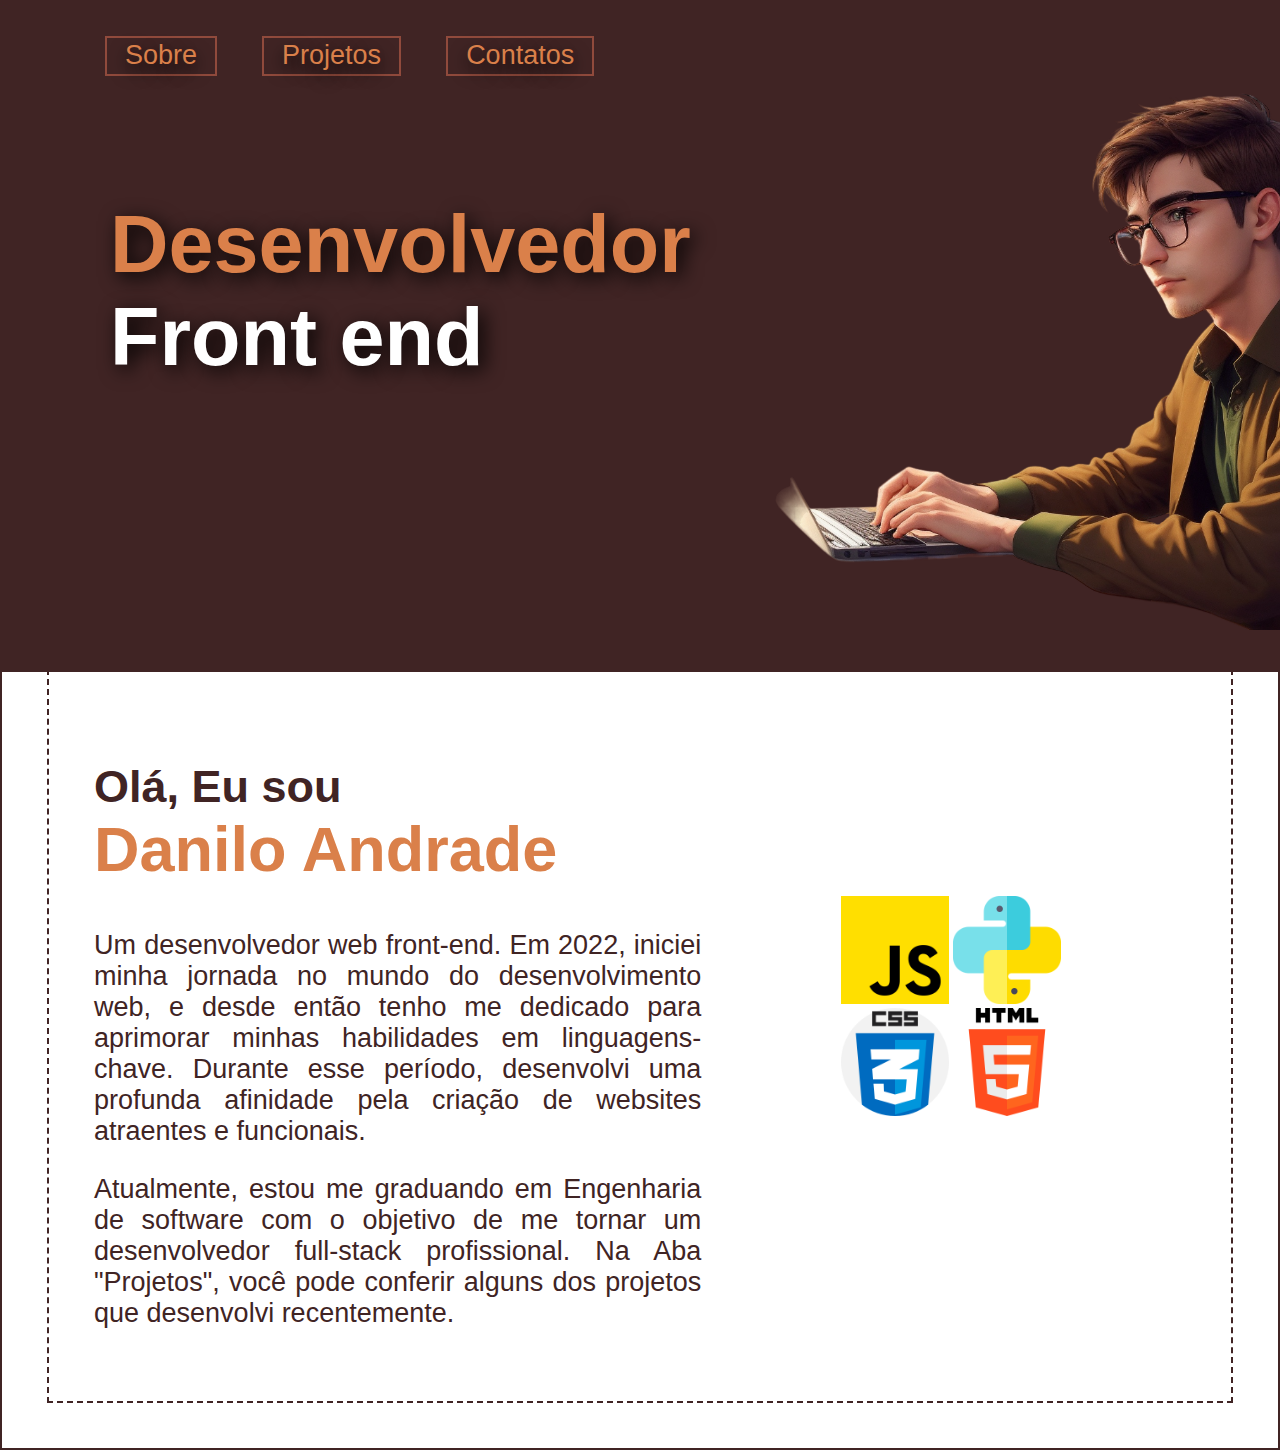
==== ZZZZZZ/Atesta/index.html @ 4f17c2a0 "ATEstar" ====
<!DOCTYPE html>
<html lang="pt-br">
<head>
    <meta charset="UTF-8">
    <meta name="viewport" content="width=device-width, initial-scale=1.0">
    <link rel="stylesheet" href="Back.css">
    <title>Document</title>
</head>
<body>
    <div class="cabeça">
        <header>
            <ul>
                <li>Sobre</li>
                <li>Projetos</li>
                <li>Contatos</li>
            </ul>
        </header>
        <div class="corpo">
            <div class="texto">
                <h1>Desenvolvedor</h1>
                <h1 id="fron">Front end</h1>
            </div>
            <img src="img/Default_cartoon_style_illustration_a_young_man_of_about_25_yea_5_95e0bf01-f4bd-49b0-93b2-838d1b177552_1-PhotoRoom.png-PhotoRoom.png" alt="avatar">
        </div>
    </div>

    <main>

        <div class="suporte">
            <div class="contei">
                <div class="sobre">
                    <h2>Olá, Eu sou</h2>
                    <h3>Danilo Andrade</h3>
                    <aside>
                        <p>Um desenvolvedor web front-end. Em 2022, iniciei minha jornada no mundo do desenvolvimento web, e desde então tenho me dedicado para aprimorar minhas habilidades em linguagens-chave. Durante esse período, desenvolvi uma profunda afinidade pela criação de websites atraentes e funcionais.</p>
                        <p>Atualmente, estou me graduando em Engenharia de software com o objetivo de me tornar um desenvolvedor full-stack profissional. Na Aba "Projetos", você pode conferir alguns dos projetos que desenvolvi recentemente.</p>
                    </aside>
                </div>
                <div class="icone">
                    <img src="img/js.png" alt="java">
                    <img src="img/python.png" alt="python">
                    <img src="img/css.png" alt="Css">
                    <img src="img/html-5.png" alt="HTML">
                </div>
            </div>
        </div>
    </main>
    
</body>
</html>
---- ZZZZZZ/Atesta/Back.css ----
@charset "UTF-8";

:root{

    --cor1:#402424;
    --cor2:#904A3C;
    --cor3:#DA804A;

}



body{
    margin: 0;}

header{padding-left: 5vh;}

.cabeça{height: 70vh;
    padding: 20px;
    background-color: #402424;}
    
.cabeça ul>li{
    text-shadow: 0px 7px 17px black;
    cursor: pointer;
    border: 2px var(--cor2) solid;
    font-family: Arial, Helvetica, sans-serif;
    color: var(--cor3) ;
    font-size:3vh ;
    padding: 0.25vh 2vh;
}

.cabeça ul>li:hover{
    border: 2px white solid;
    color: white;}

.cabeça ul{ 
    gap: 5vh;
    list-style-type: none;
    display: flex;
}

.corpo{
    padding: 0vh 10vh;
    justify-content: space-between;
    display: flex;}

.texto{padding: 10% 0;}

#fron{color: white;}

.corpo h1 {
    margin: 0;
    text-shadow: 5px 5px 20px black;
    color: var(--cor3);
    font-size: 9vh;
    font-family: Arial, Helvetica, sans-serif;
}

.cabeça img{
    width: 90vh;
}

/*main*/

.sobre{
    width: 100vh;
    padding: 5vh 5vh;}

.icone img{width: 12vh;}

.contei{
    gap: 5px;
    margin-top: -3px;
    border: 2px var(--cor1)  dashed;;
    display: flex;}

.suporte{
    border: 2px var(--cor1) solid;
    padding: 0 5vh 5vh 5vh;}

.sobre h2{ margin: 5vh 0 0 0;
    font-size: 5vh;
    font-family: Arial, Helvetica, sans-serif;
    color: var(--cor1);}

.sobre h3{ 
    margin: 0 0 5vh 0;
    font-size: 7vh;
    font-family: Arial, Helvetica, sans-serif;
    color: var(--cor3);}

aside p{
    color: var(--cor1);
    font-size:3vh ;
    text-align: justify;
    color: var(--cor1) ;
    font-family: Arial, Helvetica, sans-serif;}

.icone{display: block;
    padding: 25vh 10vh;
}
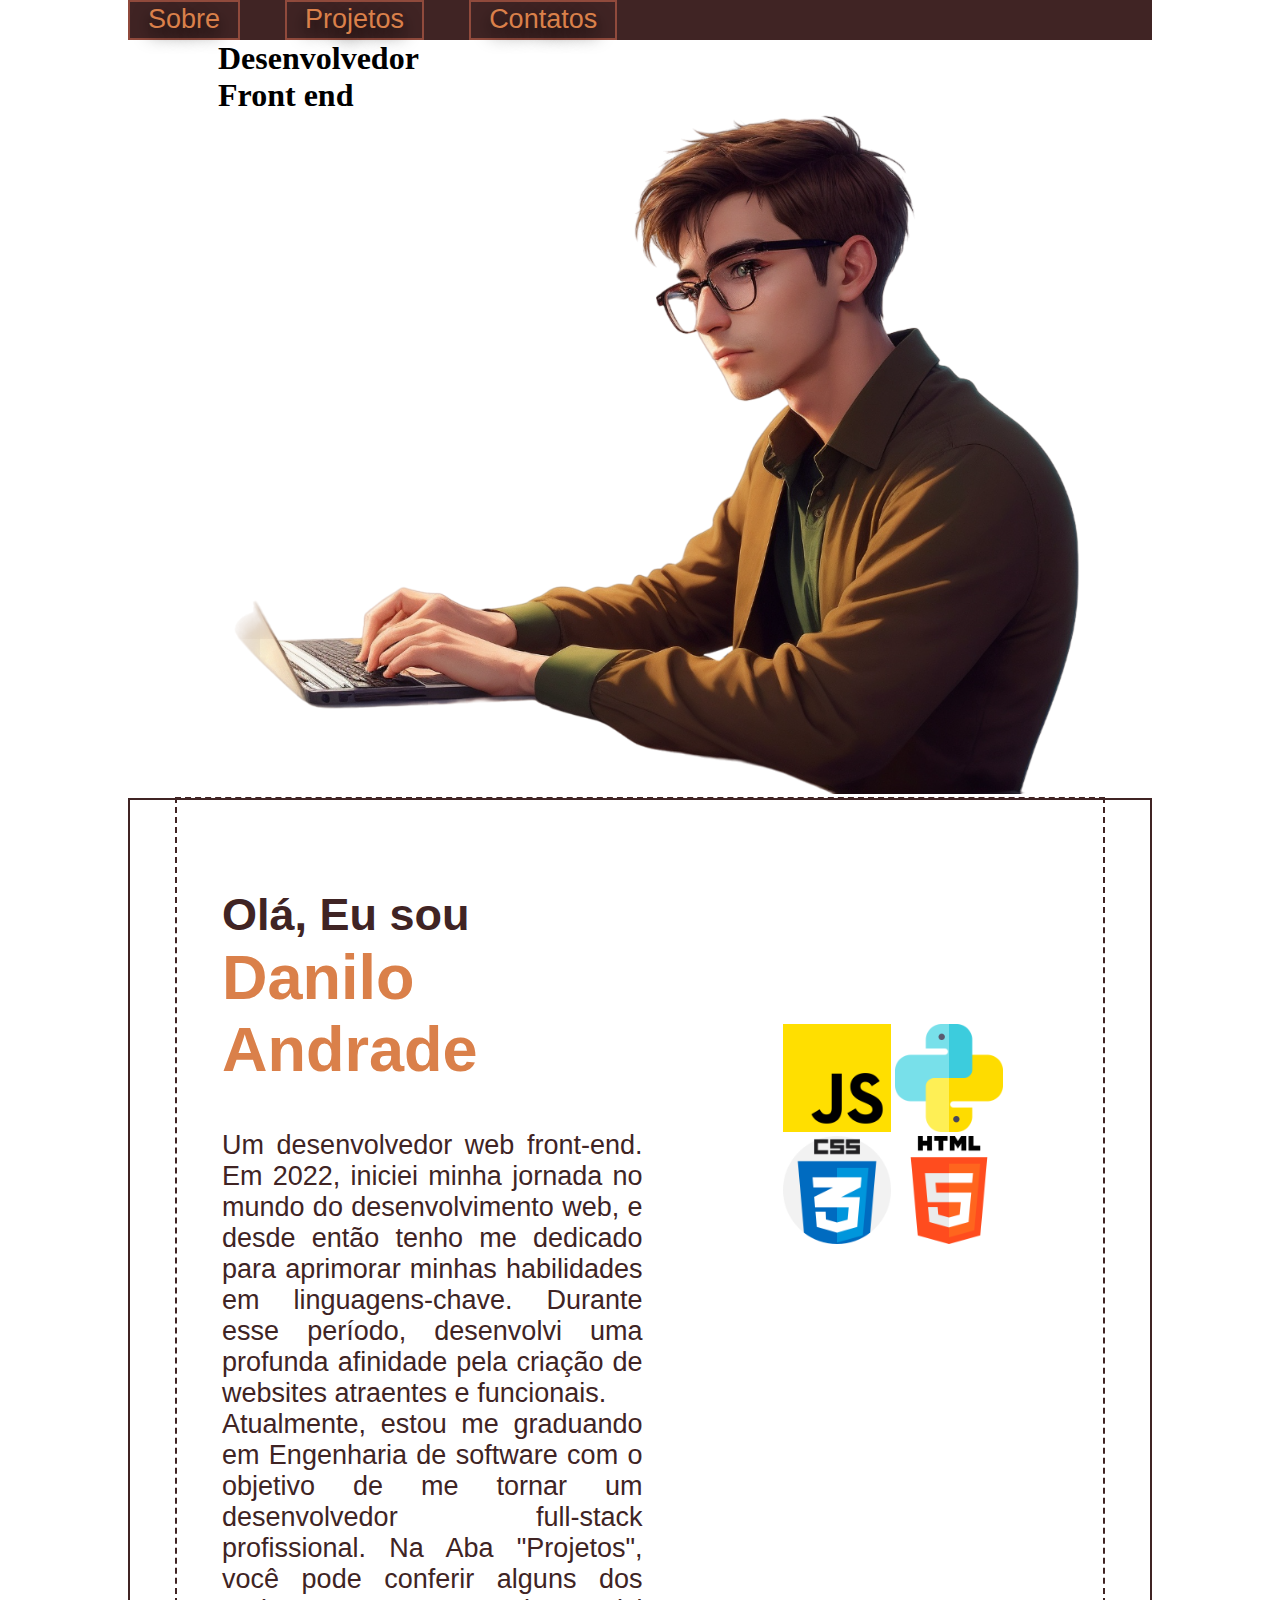
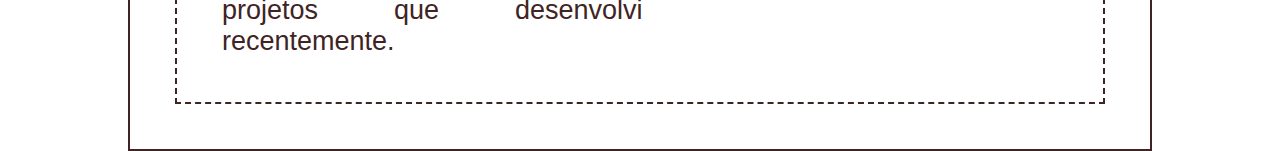
==== commit ab7e0cf7: "zzzzz" ====
--- a/ZZZZZZ/Atesta/index.html
+++ b/ZZZZZZ/Atesta/index.html
@@ -1,28 +1,38 @@
 <!DOCTYPE html>
 <html lang="pt-br">
+
 <head>
     <meta charset="UTF-8">
     <meta name="viewport" content="width=device-width, initial-scale=1.0">
-    <link rel="stylesheet" href="Back.css">
-    <title>Document</title>
+    <link rel="stylesheet" href="./css/Back.css">
+    <link rel="stylesheet" href="./css/base.css">
+
+    <title>Danilo.A</title>
 </head>
+
 <body>
-    <div class="cabeça">
-        <header>
+
+    <header>
+        <div class="cabeça">
             <ul>
                 <li>Sobre</li>
                 <li>Projetos</li>
                 <li>Contatos</li>
             </ul>
-        </header>
-        <div class="corpo">
-            <div class="texto">
-                <h1>Desenvolvedor</h1>
-                <h1 id="fron">Front end</h1>
-            </div>
-            <img src="img/Default_cartoon_style_illustration_a_young_man_of_about_25_yea_5_95e0bf01-f4bd-49b0-93b2-838d1b177552_1-PhotoRoom.png-PhotoRoom.png" alt="avatar">
         </div>
-    </div>
+    </header>
+
+
+    <section class="proff">
+        <div class="proff-corpo">
+            <h1>Desenvolvedor</h1>
+            <h1>Front end</h1>
+        </div>
+        <div class="proff-avatar">
+            <img src="img/Default_cartoon_style_illustration_a_young_man_of_about_25_yea_5_95e0bf01-f4bd-49b0-93b2-838d1b177552_1-PhotoRoom.png-PhotoRoom.png"
+                alt="avatar">
+        </div>
+    </section>
 
     <main>
 
@@ -32,8 +42,13 @@
                     <h2>Olá, Eu sou</h2>
                     <h3>Danilo Andrade</h3>
                     <aside>
-                        <p>Um desenvolvedor web front-end. Em 2022, iniciei minha jornada no mundo do desenvolvimento web, e desde então tenho me dedicado para aprimorar minhas habilidades em linguagens-chave. Durante esse período, desenvolvi uma profunda afinidade pela criação de websites atraentes e funcionais.</p>
-                        <p>Atualmente, estou me graduando em Engenharia de software com o objetivo de me tornar um desenvolvedor full-stack profissional. Na Aba "Projetos", você pode conferir alguns dos projetos que desenvolvi recentemente.</p>
+                        <p>Um desenvolvedor web front-end. Em 2022, iniciei minha jornada no mundo do desenvolvimento
+                            web, e desde então tenho me dedicado para aprimorar minhas habilidades em linguagens-chave.
+                            Durante esse período, desenvolvi uma profunda afinidade pela criação de websites atraentes e
+                            funcionais.</p>
+                        <p>Atualmente, estou me graduando em Engenharia de software com o objetivo de me tornar um
+                            desenvolvedor full-stack profissional. Na Aba "Projetos", você pode conferir alguns dos
+                            projetos que desenvolvi recentemente.</p>
                     </aside>
                 </div>
                 <div class="icone">
@@ -45,6 +60,7 @@
             </div>
         </div>
     </main>
-    
+
 </body>
+
 </html>--- a/ZZZZZZ/Atesta/css/Back.css
+++ b/ZZZZZZ/Atesta/css/Back.css
@@ -0,0 +1,100 @@
+@charset "UTF-8";
+
+:root{
+
+    --cor1:#402424;
+    --cor2:#904A3C;
+    --cor3:#DA804A;
+
+}
+
+html{padding: 0 10%;}
+
+body{}
+
+header{
+    position: relative;
+    background-color: #402424;
+    }
+
+.cabeça{}
+    
+.cabeça ul>li{
+    text-shadow: 0px 7px 17px black;
+    cursor: pointer;
+    border: 2px var(--cor2) solid;
+    font-family: Arial, Helvetica, sans-serif;
+    color: var(--cor3) ;
+    font-size:3vh ;
+    padding: 0.25vh 2vh;
+}
+
+.cabeça ul>li:hover{
+    border: 2px white solid;
+    color: white;}
+
+.cabeça ul{ 
+    gap: 5vh;
+    list-style-type: none;
+    display: flex;
+}
+
+.proff-corpo{
+    padding: 0vh 10vh;
+    }
+
+.texto{padding: 10% 0;}
+
+#fron{color: white;}
+
+.corpo h1 {
+    margin: 0;
+    text-shadow: 5px 5px 20px black;
+    color: var(--cor3);
+    font-size: 9vh;
+    font-family: Arial, Helvetica, sans-serif;
+}
+
+.cabeça img{
+    width: 90vh;
+}
+
+/*main*/
+
+.sobre{
+    width: 100vh;
+    padding: 5vh 5vh;}
+
+.icone img{width: 12vh;}
+
+.contei{
+    gap: 5px;
+    margin-top: -3px;
+    border: 2px var(--cor1)  dashed;;
+    display: flex;}
+
+.suporte{
+    border: 2px var(--cor1) solid;
+    padding: 0 5vh 5vh 5vh;}
+
+.sobre h2{ margin: 5vh 0 0 0;
+    font-size: 5vh;
+    font-family: Arial, Helvetica, sans-serif;
+    color: var(--cor1);}
+
+.sobre h3{ 
+    margin: 0 0 5vh 0;
+    font-size: 7vh;
+    font-family: Arial, Helvetica, sans-serif;
+    color: var(--cor3);}
+
+aside p{
+    color: var(--cor1);
+    font-size:3vh ;
+    text-align: justify;
+    color: var(--cor1) ;
+    font-family: Arial, Helvetica, sans-serif;}
+
+.icone{display: block;
+    padding: 25vh 10vh;
+}
--- a/ZZZZZZ/Atesta/css/base.css
+++ b/ZZZZZZ/Atesta/css/base.css
@@ -0,0 +1,15 @@
+*{
+    margin: 0;
+    padding: 0;
+    outline: none;
+    border: none;
+    box-sizing: border-box;
+}
+ul{
+    text-decoration: none;
+
+}
+img{
+    list-style: none;
+    max-width: 100%;
+}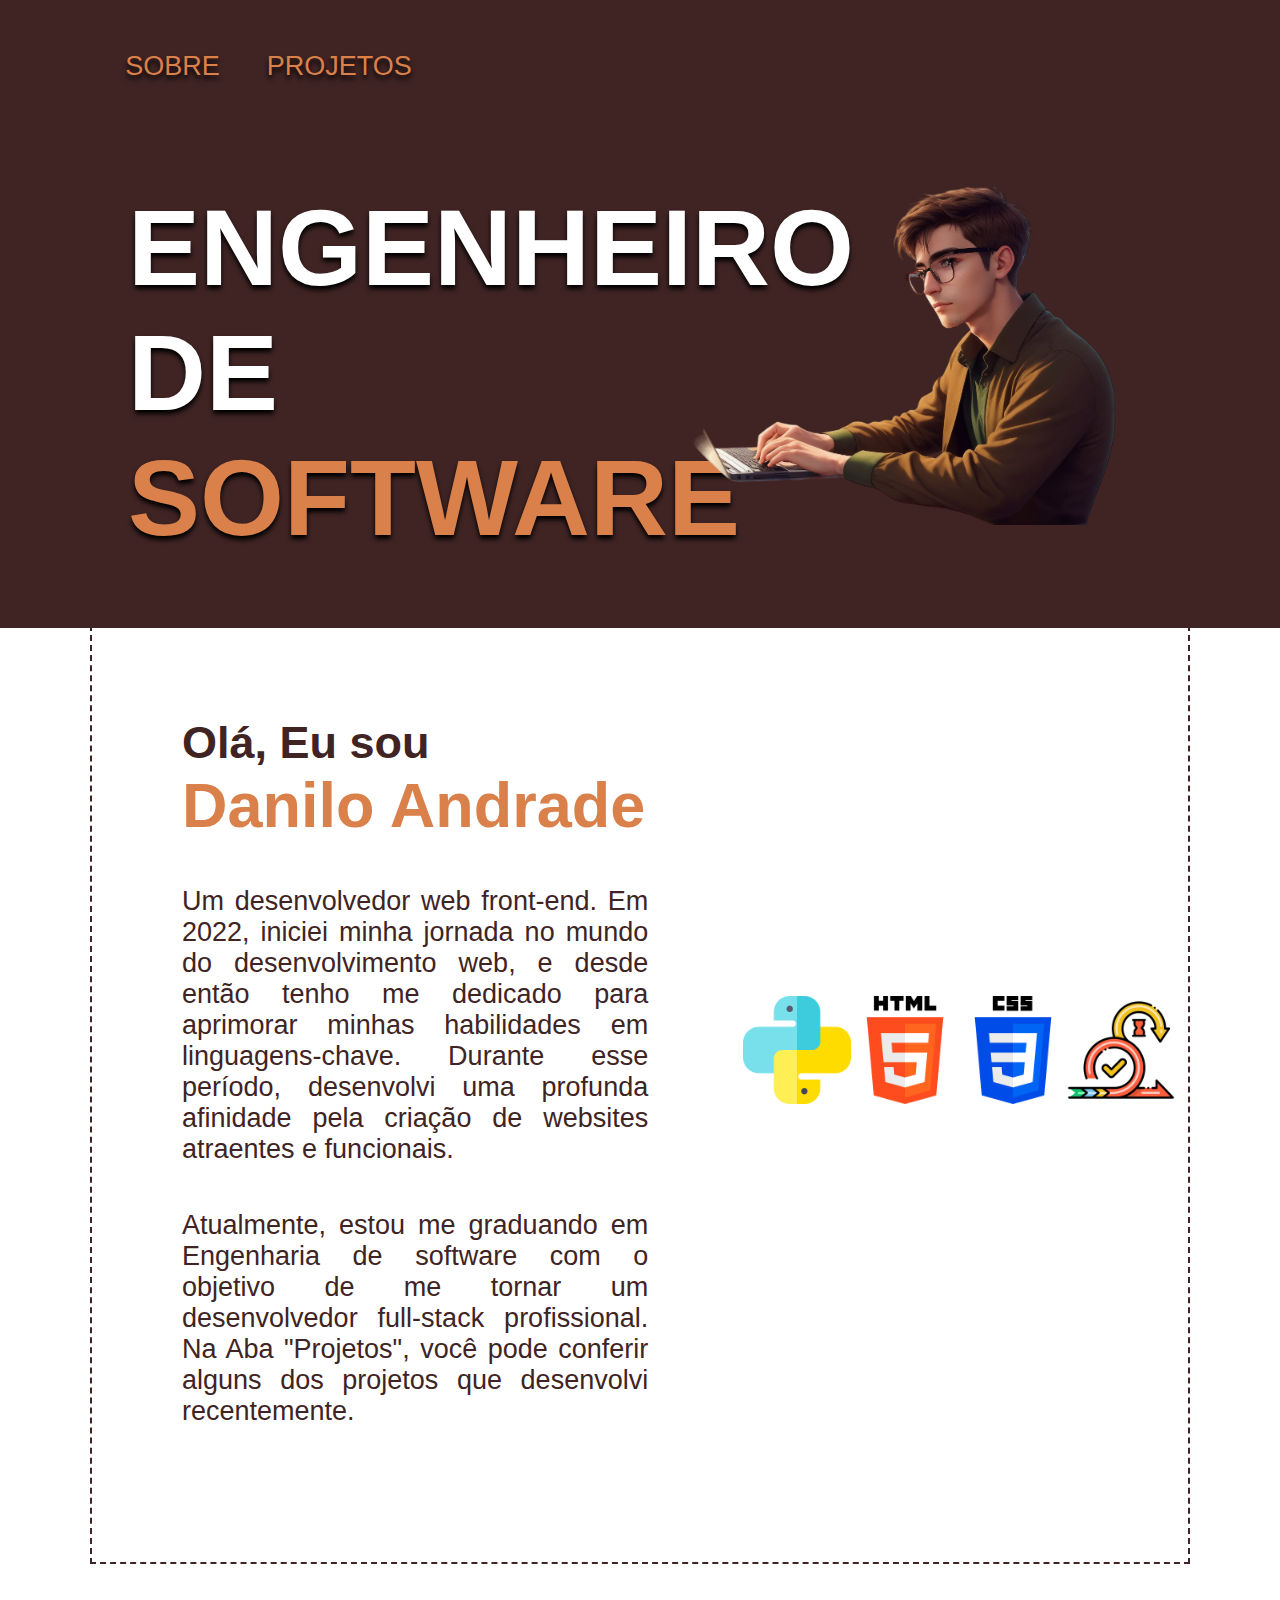
==== commit 0c1d97f3: "zzzzzz" ====
--- a/ZZZZZZ/Atesta/index.html
+++ b/ZZZZZZ/Atesta/index.html
@@ -14,10 +14,9 @@
 
     <header>
         <div class="cabeça">
-            <ul>
-                <li>Sobre</li>
-                <li>Projetos</li>
-                <li>Contatos</li>
+            <ul class="cabeça-itens">
+                <li><a href="#sobres">Sobre</a></li>
+                <li><a href="">Projetos</a></li>
             </ul>
         </div>
     </header>
@@ -25,8 +24,8 @@
 
     <section class="proff">
         <div class="proff-corpo">
-            <h1>Desenvolvedor</h1>
-            <h1>Front end</h1>
+            <h1 class="titulo">Engenheiro de</h1>
+            <h1 class="funcao">Software</h1>
         </div>
         <div class="proff-avatar">
             <img src="img/Default_cartoon_style_illustration_a_young_man_of_about_25_yea_5_95e0bf01-f4bd-49b0-93b2-838d1b177552_1-PhotoRoom.png-PhotoRoom.png"
@@ -35,14 +34,13 @@
     </section>
 
     <main>
-
         <div class="suporte">
             <div class="contei">
                 <div class="sobre">
                     <h2>Olá, Eu sou</h2>
                     <h3>Danilo Andrade</h3>
                     <aside>
-                        <p>Um desenvolvedor web front-end. Em 2022, iniciei minha jornada no mundo do desenvolvimento
+                        <p id="sobres" >Um desenvolvedor web front-end. Em 2022, iniciei minha jornada no mundo do desenvolvimento
                             web, e desde então tenho me dedicado para aprimorar minhas habilidades em linguagens-chave.
                             Durante esse período, desenvolvi uma profunda afinidade pela criação de websites atraentes e
                             funcionais.</p>
@@ -51,11 +49,11 @@
                             projetos que desenvolvi recentemente.</p>
                     </aside>
                 </div>
-                <div class="icone">
-                    <img src="img/js.png" alt="java">
+                <div class="icone" >
                     <img src="img/python.png" alt="python">
-                    <img src="img/css.png" alt="Css">
-                    <img src="img/html-5.png" alt="HTML">
+                    <img src="img/novo/html-5.png" alt="HTML">
+                    <img src="img/novo/css-3.png" alt="CSS">
+                    <img src="img/novo/scrum.png" alt="Scrum">
                 </div>
             </div>
         </div>
--- a/ZZZZZZ/Atesta/css/Back.css
+++ b/ZZZZZZ/Atesta/css/Back.css
@@ -1,100 +1,213 @@
 @charset "UTF-8";
 
-:root{
-
-    --cor1:#402424;
-    --cor2:#904A3C;
-    --cor3:#DA804A;
-
-}
-
-html{padding: 0 10%;}
-
-body{}
-
-header{
-    position: relative;
+:root {
+
+    --cor1: #402424;
+    --cor2: #904A3C;
+    --cor3: #DA804A;
+
+}
+
+html {
+    scroll-behavior: smooth;
+    transition: 1s;
     background-color: #402424;
-    }
-
-.cabeça{}
-    
-.cabeça ul>li{
-    text-shadow: 0px 7px 17px black;
+}
+
+body {
+    margin: 0;
+    background-color: rgb(255, 255, 255);
+    width: 100%
+}
+
+header {
+
+    top: 0;
+    left: 0;
+    right: 0;
+    background-color: #402424;
+}
+
+.cabeça-itens {
+    text-transform: uppercase;
+    padding: 4% 9%;
+}
+
+.cabeça-itens a {
+    text-decoration: none;
+    color: #DA804A;
+}
+
+
+.cabeça-itens a {
+    text-shadow: 0px 4px 5px black;
     cursor: pointer;
-    border: 2px var(--cor2) solid;
-    font-family: Arial, Helvetica, sans-serif;
-    color: var(--cor3) ;
-    font-size:3vh ;
-    padding: 0.25vh 2vh;
-}
-
-.cabeça ul>li:hover{
-    border: 2px white solid;
-    color: white;}
-
-.cabeça ul{ 
-    gap: 5vh;
+    font-family: Arial, Helvetica, sans-serif;
+    color: var(--cor3);
+    font-size: 3vh;
+    padding: 10px 10px;
+
+
+}
+
+.cabeça-itens a:hover {
+    color: white;
+    transition: 0.7s;
+}
+
+.cabeça ul {
+    gap: 3vh;
     list-style-type: none;
     display: flex;
 }
 
-.proff-corpo{
-    padding: 0vh 10vh;
-    }
-
-.texto{padding: 10% 0;}
-
-#fron{color: white;}
-
-.corpo h1 {
-    margin: 0;
-    text-shadow: 5px 5px 20px black;
+/*TITULO*/
+
+.proff {
+    text-transform: uppercase;
+    align-content: center;
+    width: 100%;
+    height: 55vh;
+    background-color: #402424;
+    padding: 4% 10%;
+    display: flex;
+    padding-bottom: 10%;
+}
+
+
+.proff-corpo .titulo {
+    color: white;
+}
+
+
+
+.proff-corpo {
+    align-content: center;
+    width: 50%;
+    text-shadow: 0px 4px 5px black;
     color: var(--cor3);
-    font-size: 9vh;
-    font-family: Arial, Helvetica, sans-serif;
-}
-
-.cabeça img{
-    width: 90vh;
-}
-
-/*main*/
-
-.sobre{
-    width: 100vh;
-    padding: 5vh 5vh;}
-
-.icone img{width: 12vh;}
-
-.contei{
+    font-size: 6vh;
+    font-family: Arial, Helvetica, sans-serif;
+}
+
+.proff .proff-avatar {
+    align-content: center;
+    width: 50%;
+
+}
+
+
+/* >>>>>>>>>>>>>>>>>>>>>>>>>>>>>>>>>>*/
+
+
+main{
+    padding-bottom: 5vh;
+
+}
+.sobre {
+    width: 60%;
+    padding: 5vh 0vh 5vh 10vh;
+}
+.sobre aside p{
+    margin-top: 5vh;
+}
+
+.contei {
+    padding-bottom: 10vh ;
     gap: 5px;
     margin-top: -3px;
-    border: 2px var(--cor1)  dashed;;
-    display: flex;}
-
-.suporte{
-    border: 2px var(--cor1) solid;
-    padding: 0 5vh 5vh 5vh;}
-
-.sobre h2{ margin: 5vh 0 0 0;
+    border: 2px var(--cor1) dashed;
+    width: 100%;
+    display: flex;
+}
+.contei .icone {
+    padding: 10vh;
+    width: auto;
+    display: flex;
+    align-items: center;
+
+}
+
+.contei .icone img {
+
+    width: 12vh;
+}
+.suporte {
+    padding: 0 10vh 5vh ;
+}
+
+.sobre h2 {
+    margin: 5vh 0 0 0;
     font-size: 5vh;
     font-family: Arial, Helvetica, sans-serif;
-    color: var(--cor1);}
-
-.sobre h3{ 
+    color: var(--cor1);
+}
+
+.sobre h3 {
     margin: 0 0 5vh 0;
     font-size: 7vh;
     font-family: Arial, Helvetica, sans-serif;
-    color: var(--cor3);}
-
-aside p{
+    color: var(--cor3);
+}
+
+aside p {
     color: var(--cor1);
-    font-size:3vh ;
+    font-size: 3vh;
     text-align: justify;
-    color: var(--cor1) ;
-    font-family: Arial, Helvetica, sans-serif;}
-
-.icone{display: block;
-    padding: 25vh 10vh;
-}
+    color: var(--cor1);
+    font-family: Arial, Helvetica, sans-serif;
+}
+
+/* >>>>Largura<<<<<<<<<<<<<<<<<<<<<<<<<<<<<<<<<<<<<<*/
+@media(max-width: 1004px){
+
+    .proff-corpo {
+        width: 65%;
+        font-size: 5vh;
+    
+        }   
+     
+    .contei{
+        display: block;
+    } 
+    .contei .sobre{
+        padding-right: 10vh ;
+        width: 100%;
+    }    
+    .contei .icone{
+        justify-content: center;
+
+    }
+
+    }
+    
+    
+@media (max-width: 700px) {
+    
+    .contei .sobre{
+        padding: 11vh 5vh 5vh ;
+        width: 100%;
+    }    
+    .contei .icone img{
+        width: 20%;
+    }
+
+
+    .proff-corpo {
+        text-align: center;
+        width: 100%;
+        font-size: 5vh;
+        
+            }   
+    .proff-corpo.titulo.funcao {
+        text-align:center;
+        }
+    
+    .proff .proff-avatar {
+            display: none;
+        }
+    
+    }
+    
+    /* >>>>Corpo<<<<<<<<<<<<<<<<<<<<<<<<<<<<<<<<<<<<<<*/
+    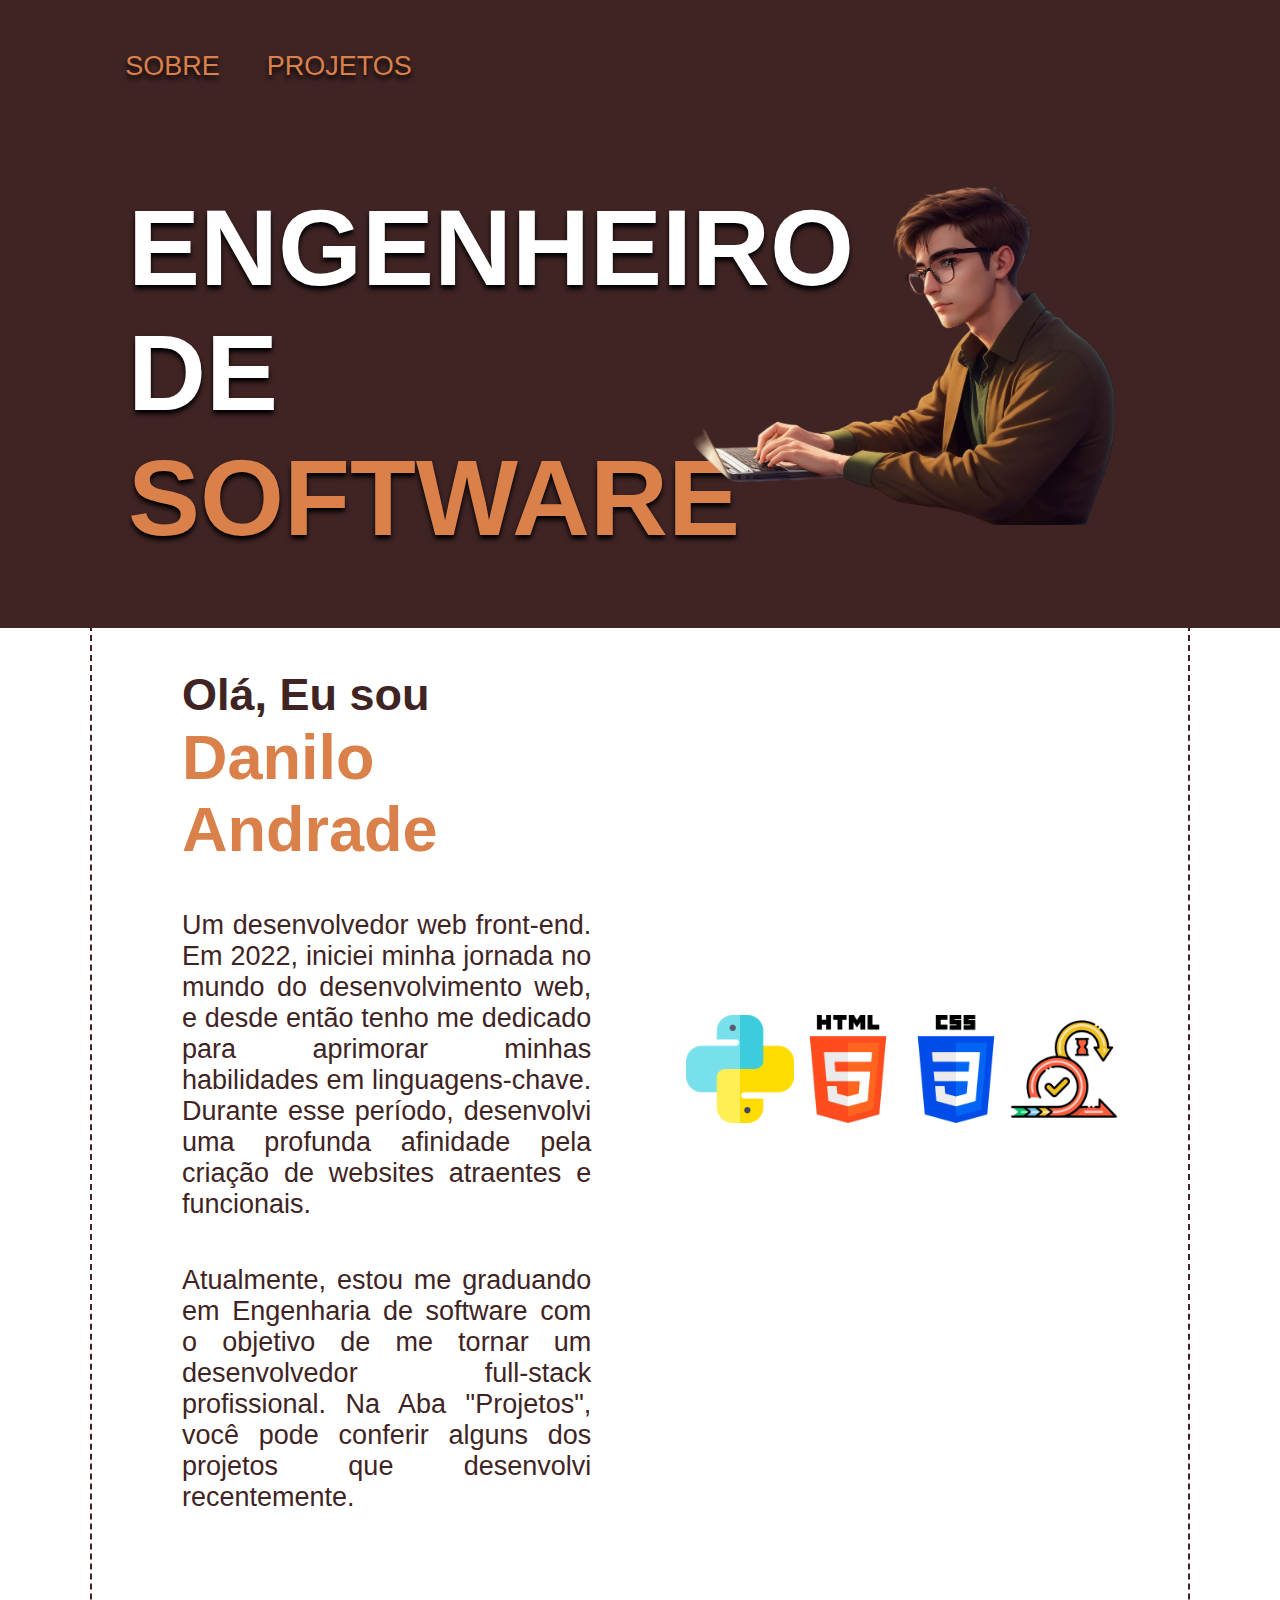
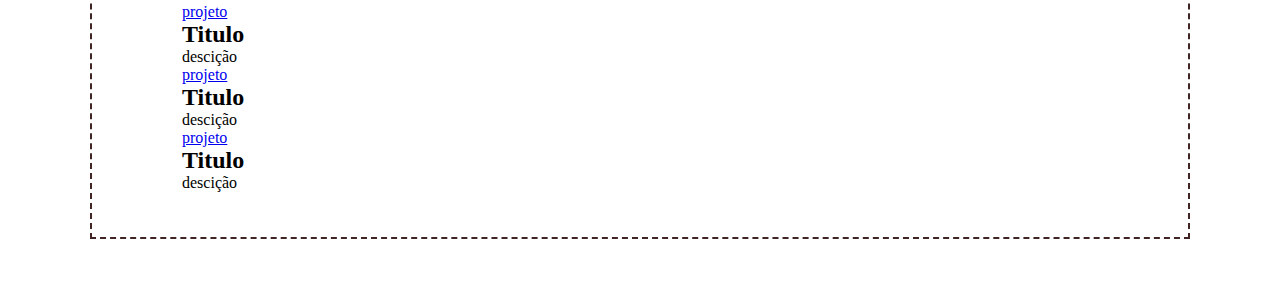
==== commit c0310a86: "zzzz" ====
--- a/ZZZZZZ/Atesta/index.html
+++ b/ZZZZZZ/Atesta/index.html
@@ -56,6 +56,27 @@
                     <img src="img/novo/scrum.png" alt="Scrum">
                 </div>
             </div>
+            <div class="contei-projetos" id="projetos">
+                <h3></h3>
+                <div class="contei-projetos-tudo">
+                    <div class="contei-projetos-tudo-bloco">
+                        <a href="#" class="pop"><img src="" alt="">projeto</a>
+                        <h2 class="pop-titulo">Titulo</h2>
+                        <p class="pop-descricao">descição</p>
+                    </div>
+                    <div class="contei-projetos-tudo-bloco">
+                        <a href="#" class="pop"><img src="" alt="">projeto</a>
+                        <h2 class="pop-titulo">Titulo</h2>
+                        <p class="pop-descricao">descição</p>
+                    </div>
+                    <div class="contei-projetos-tudo-bloco">
+                        <a href="#" class="pop"><img src="" alt="">projeto</a>
+                        <h2 class="pop-titulo">Titulo</h2>
+                        <p class="pop-descricao">descição</p>
+                    </div>
+                </div>
+
+            </div>
         </div>
     </main>
 
--- a/ZZZZZZ/Atesta/css/Back.css
+++ b/ZZZZZZ/Atesta/css/Back.css
@@ -106,17 +106,17 @@
 }
 .sobre {
     width: 60%;
-    padding: 5vh 0vh 5vh 10vh;
+
 }
 .sobre aside p{
     margin-top: 5vh;
 }
 
 .contei {
+
     padding-bottom: 10vh ;
     gap: 5px;
     margin-top: -3px;
-    border: 2px var(--cor1) dashed;
     width: 100%;
     display: flex;
 }
@@ -171,7 +171,7 @@
         display: block;
     } 
     .contei .sobre{
-        padding-right: 10vh ;
+
         width: 100%;
     }    
     .contei .icone{
@@ -185,16 +185,16 @@
 @media (max-width: 700px) {
     
     .contei .sobre{
-        padding: 11vh 5vh 5vh ;
+        padding: 11vh 0vh 5vh ;
         width: 100%;
     }    
     .contei .icone img{
-        width: 20%;
+        width: 25%;
     }
 
 
     .proff-corpo {
-        text-align: center;
+ 
         width: 100%;
         font-size: 5vh;
         
@@ -210,4 +210,14 @@
     }
     
     /* >>>>Corpo<<<<<<<<<<<<<<<<<<<<<<<<<<<<<<<<<<<<<<*/
-    +    
+
+
+
+    /* >>>>Projetos<<<<<<<<<<<<<<<<<<<<<<<<<<<<<<<<<<<<<<*/
+
+    .suporte{    
+        margin: -3px 10vh 0vh;
+        border: 2px var(--cor1) dashed;
+    
+    }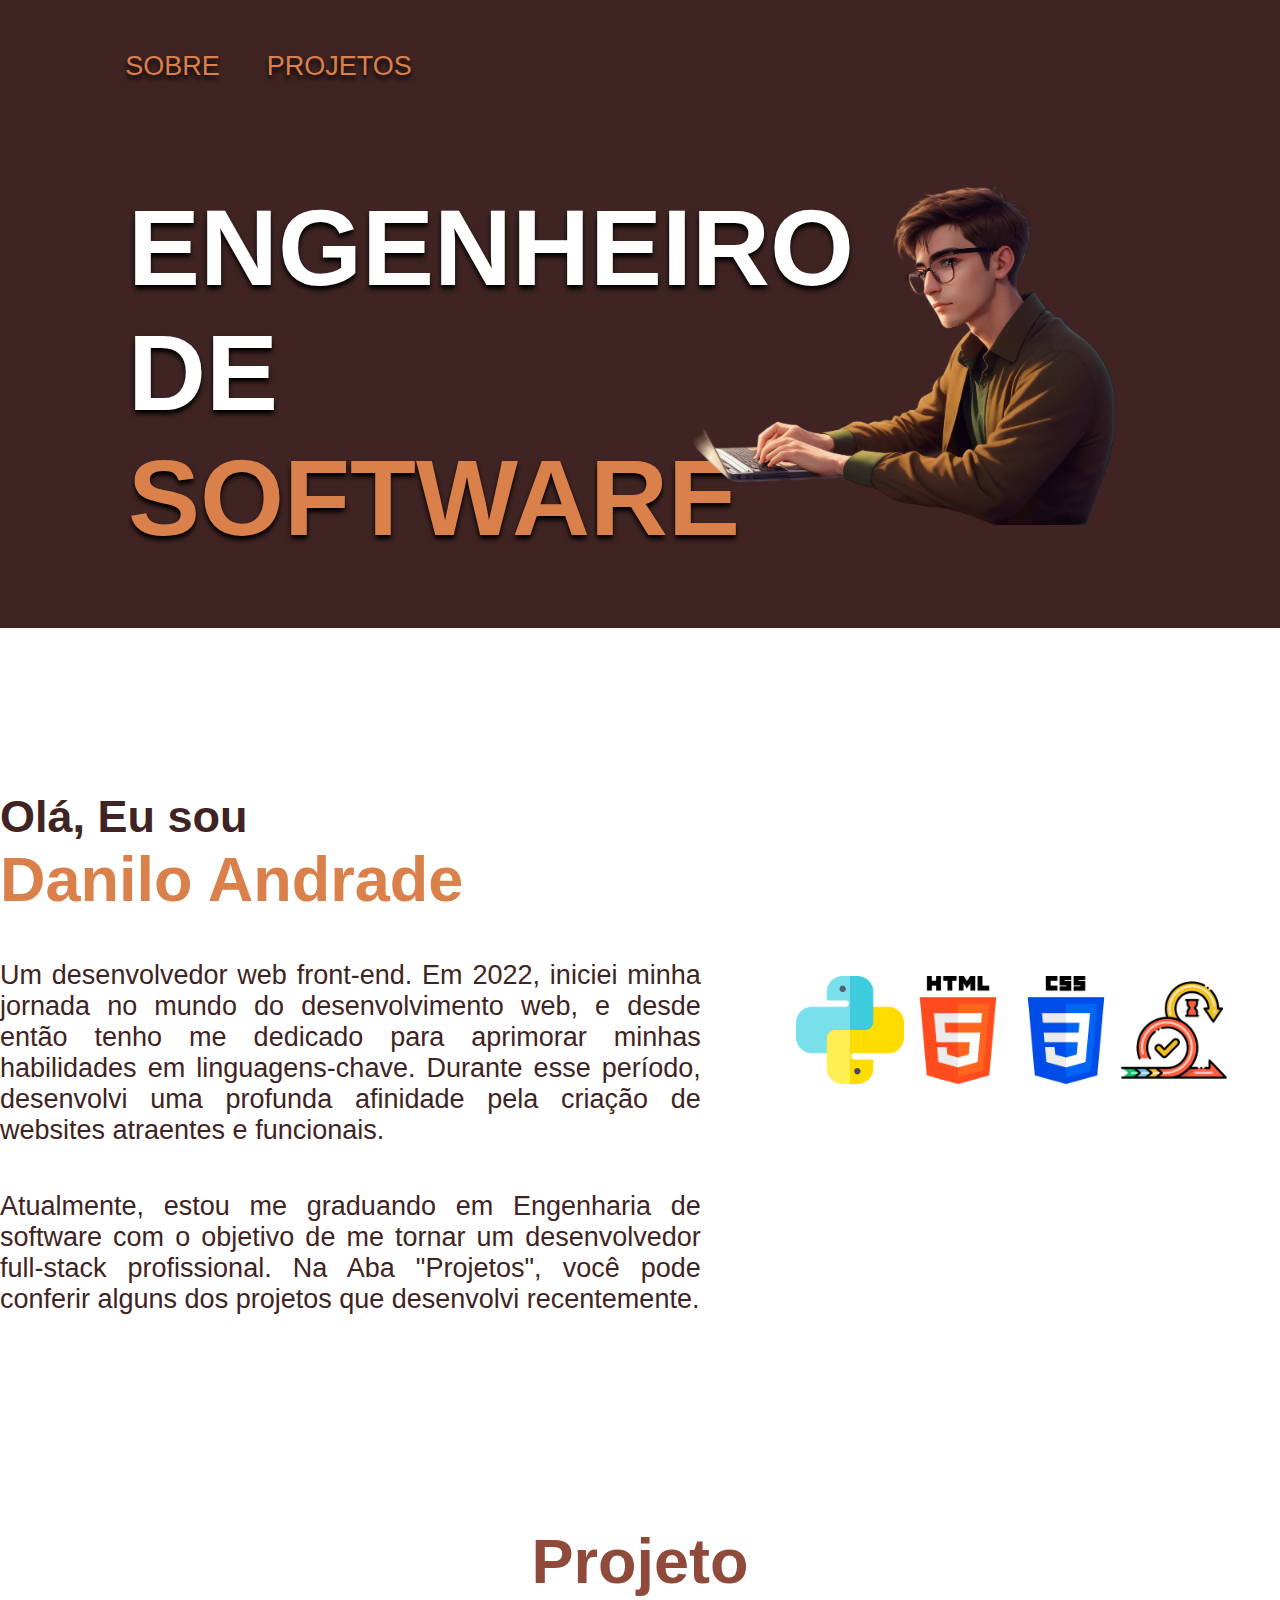
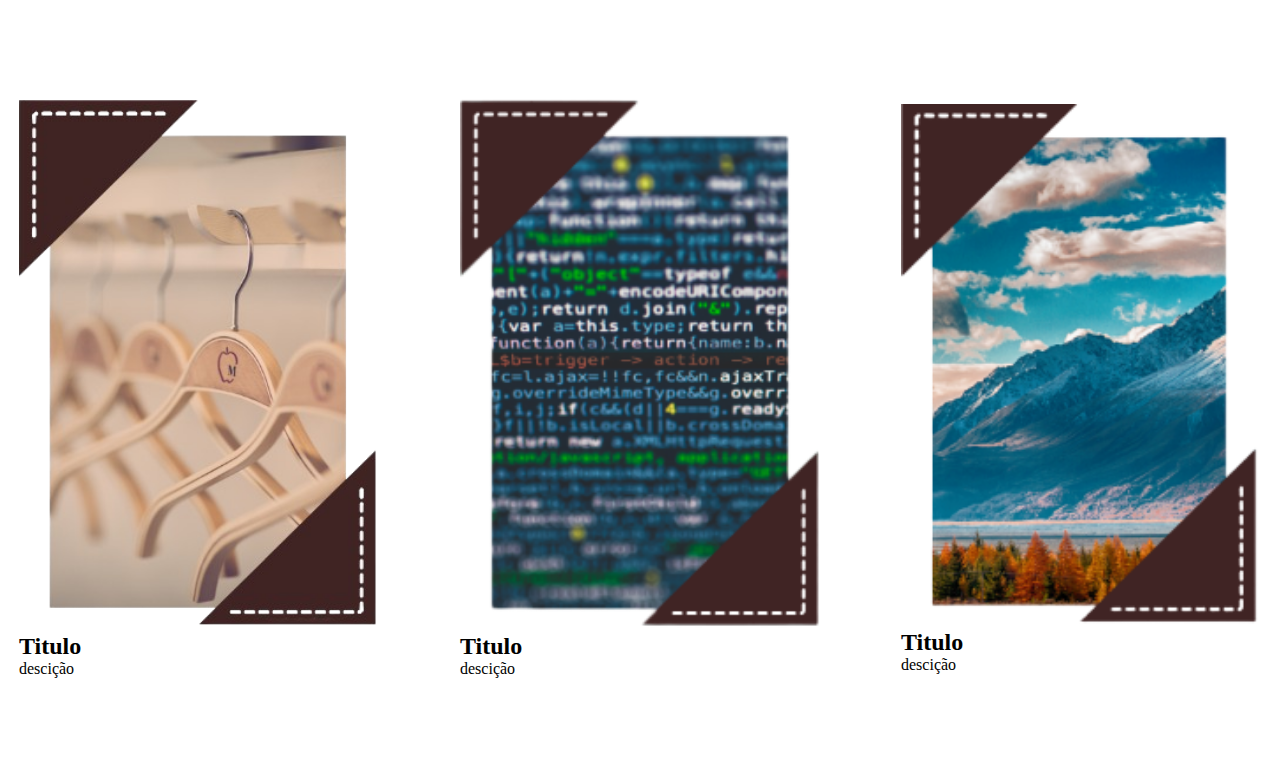
==== commit 0a0ca753: "zz" ====
--- a/ZZZZZZ/Atesta/index.html
+++ b/ZZZZZZ/Atesta/index.html
@@ -16,7 +16,7 @@
         <div class="cabeça">
             <ul class="cabeça-itens">
                 <li><a href="#sobres">Sobre</a></li>
-                <li><a href="">Projetos</a></li>
+                <li><a href="#projetos">Projetos</a></li>
             </ul>
         </div>
     </header>
@@ -35,12 +35,12 @@
 
     <main>
         <div class="suporte">
-            <div class="contei">
-                <div class="sobre">
+            <div class="contei" id="sobres">
+                <div class="sobre" >
                     <h2>Olá, Eu sou</h2>
                     <h3>Danilo Andrade</h3>
                     <aside>
-                        <p id="sobres" >Um desenvolvedor web front-end. Em 2022, iniciei minha jornada no mundo do desenvolvimento
+                        <p>Um desenvolvedor web front-end. Em 2022, iniciei minha jornada no mundo do desenvolvimento
                             web, e desde então tenho me dedicado para aprimorar minhas habilidades em linguagens-chave.
                             Durante esse período, desenvolvi uma profunda afinidade pela criação de websites atraentes e
                             funcionais.</p>
@@ -57,20 +57,22 @@
                 </div>
             </div>
             <div class="contei-projetos" id="projetos">
-                <h3></h3>
+                <h3>Projeto</h3>
                 <div class="contei-projetos-tudo">
                     <div class="contei-projetos-tudo-bloco">
-                        <a href="#" class="pop"><img src="" alt="">projeto</a>
+                        <a href="#" class="pop"><img src="./img/projetos/loja.png" alt="projeto"></a>
                         <h2 class="pop-titulo">Titulo</h2>
                         <p class="pop-descricao">descição</p>
                     </div>
+
                     <div class="contei-projetos-tudo-bloco">
-                        <a href="#" class="pop"><img src="" alt="">projeto</a>
+                        <a href="#" class="pop"><img src="./img/projetos/Python.png" alt="Python"></a>
                         <h2 class="pop-titulo">Titulo</h2>
                         <p class="pop-descricao">descição</p>
                     </div>
+
                     <div class="contei-projetos-tudo-bloco">
-                        <a href="#" class="pop"><img src="" alt="">projeto</a>
+                        <a href="#" class="pop"><img src="./img/projetos/EmPro.png" alt="Proximo"></a>
                         <h2 class="pop-titulo">Titulo</h2>
                         <p class="pop-descricao">descição</p>
                     </div>
--- a/ZZZZZZ/Atesta/css/Back.css
+++ b/ZZZZZZ/Atesta/css/Back.css
@@ -113,7 +113,8 @@
 }
 
 .contei {
-
+    align-items: center;
+    height: 100vh;
     padding-bottom: 10vh ;
     gap: 5px;
     margin-top: -3px;
@@ -132,9 +133,7 @@
 
     width: 12vh;
 }
-.suporte {
-    padding: 0 10vh 5vh ;
-}
+
 
 .sobre h2 {
     margin: 5vh 0 0 0;
@@ -158,8 +157,39 @@
     font-family: Arial, Helvetica, sans-serif;
 }
 
+
+
+    /* >>>>Projetos<<<<<<<<<<<<<<<<<<<<<<<<<<<<<<<<<<<<<<*/
+
+.contei-projetos h3{
+    text-align: center;
+    margin: 0 0 5vh 0;
+    font-size: 7vh;
+    font-family: Arial, Helvetica, sans-serif;
+    color: var(--cor2);
+
+
+}
+
+.contei-projetos-tudo{
+    align-items: center;
+    height: 77vh;
+    justify-content: center;
+    display: flex;
+    gap:9vh
+}
+.contei-projetos-tudo-bloco img{
+        width: 40vh;
+    }
+
+
+
 /* >>>>Largura<<<<<<<<<<<<<<<<<<<<<<<<<<<<<<<<<<<<<<*/
 @media(max-width: 1004px){
+    .contei-projetos-tudo{
+        align-items:baseline;
+        height: 50vh;
+    }
 
     .proff-corpo {
         width: 65%;
@@ -183,18 +213,41 @@
     
     
 @media (max-width: 700px) {
-    
+
+    .contei{
+        padding-bottom: 0;
+    }
+    .contei-projetos-tudo-bloco img{
+        height: auto;
+    }
+
+    .contei-projetos-tudo{
+
+        height: 100vh;
+        display: block;
+    }
+    
+    .contei-projetos{
+        position: relative;
+        padding-top: 10vh;
+    }
+
+    .suporte {
+        margin-bottom: 86vh;
+        padding: 0px 7vh 20vh;}
+
     .contei .sobre{
-        padding: 11vh 0vh 5vh ;
+        padding: 10vh 0 0 ;
         width: 100%;
     }    
-    .contei .icone img{
-        width: 25%;
-    }
-
-
+    .contei .icone {
+        margin: auto;
+        padding: 10vh 0 0 0;
+        display: flex;
+    }
+
+    
     .proff-corpo {
- 
         width: 100%;
         font-size: 5vh;
         
@@ -204,20 +257,10 @@
         }
     
     .proff .proff-avatar {
-            display: none;
+        display: none;
         }
     
     }
     
     /* >>>>Corpo<<<<<<<<<<<<<<<<<<<<<<<<<<<<<<<<<<<<<<*/
-    
-
-
-
-    /* >>>>Projetos<<<<<<<<<<<<<<<<<<<<<<<<<<<<<<<<<<<<<<*/
-
-    .suporte{    
-        margin: -3px 10vh 0vh;
-        border: 2px var(--cor1) dashed;
-    
-    }+    